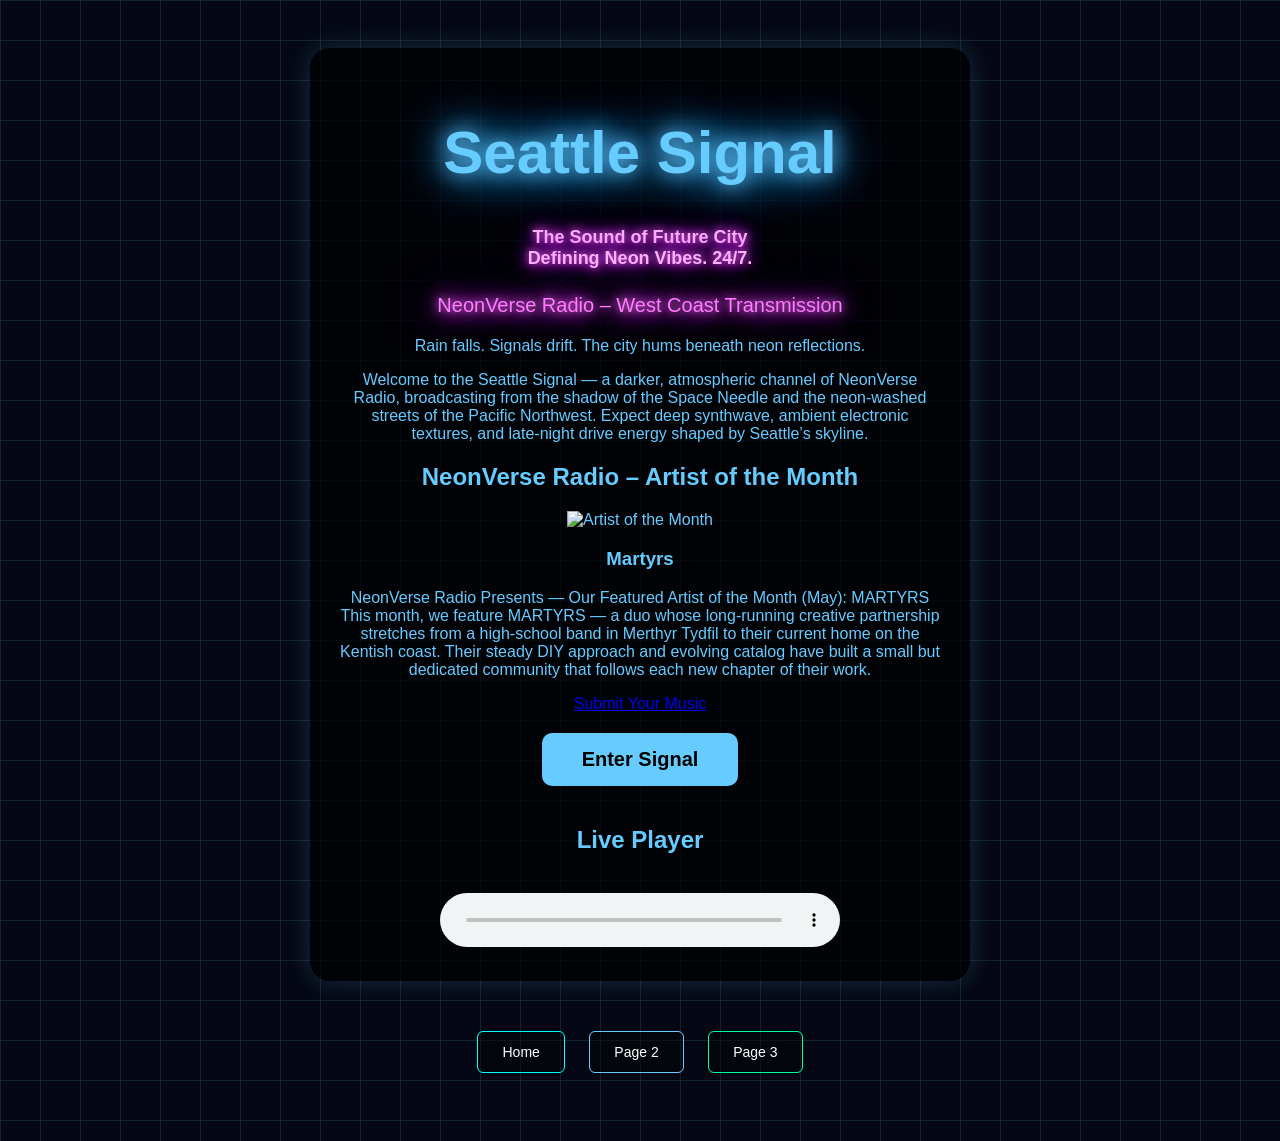
==== page2.html @ 349f717c "Update page2.html" ====
<!DOCTYPE html>
<html>
<head>

<title>NeonVerse Radio – Seattle Signal (24/7)</title>

<meta name="viewport" content="width=device-width, initial-scale=1.0">
<meta name="description" content="Seattle Signal on NeonVerse Radio — a rainy cyberpunk channel broadcasting deep synthwave and electronic music 24/7 from the shadow of the Space Needle.">

<!-- External CSS for Seattle Signal -->
<link rel="stylesheet" href="PAGE2.CSS">

</head>

<body>

<div class="radio-panel">

<h1>Seattle Signal</h1>

<p class="slogan">
    The Sound of Future City<br>
    Defining Neon Vibes. 24/7.
</p>

<p class="tagline">NeonVerse Radio – West Coast Transmission</p>

<p>
Rain falls. Signals drift. The city hums beneath neon reflections.
</p>

<p>
Welcome to the Seattle Signal — a darker, atmospheric channel of NeonVerse Radio, 
broadcasting from the shadow of the Space Needle and the neon‑washed streets of the Pacific Northwest. 
Expect deep synthwave, ambient electronic textures, and late‑night drive energy shaped by Seattle’s skyline.
</p>

<!-- ARTIST OF THE MONTH -->
<div class="artist-month">
    <h2>NeonVerse Radio – Artist of the Month</h2>

    <img src="artist.jpg" alt="Artist of the Month" class="artist-photo">

    <h3 class="artist-name">Martyrs</h3>

    <p class="artist-desc">
        NeonVerse Radio Presents — Our Featured Artist of the Month (May): MARTYRS  
        This month, we feature MARTYRS — a duo whose long‑running creative partnership stretches  
        from a high‑school band in Merthyr Tydfil to their current home on the Kentish coast. Their 
        steady DIY approach and evolving catalog have built a small but dedicated community that 
        follows each new chapter of their work.
    </p>

    <a class="submit-button" href="https://facebook.com/YOURPAGE" target="_blank">
        Submit Your Music
    </a>
</div>

<a class="listen-button" href="#player">Enter Signal</a>

<div id="player">
    <h2>Live Player</h2>
    <audio controls>
        <source src="https://a9.asurahosting.com/listen/neonverse/radio.mp3" type="audio/mpeg">
    </audio>
</div>

</div>

<!-- Bottom Navigation -->
<div class="bottom-nav">
  <a class="home-btn" href="index.html">Home</a>
  <a class="page2-btn" href="page2.html">Page 2</a>
  <a class="page3-btn" href="page3.html">Page 3</a>
</div>

</body>
</html>
---- PAGE2.CSS ----
/* ===========================
   Seattle Signal – Page 2 CSS
   NeonVerse Radio
   =========================== */

body {
    color: #66ccff;
    font-family: Arial, sans-serif;
    text-align: center;
    padding: 40px;
    background-color: #050814;

    background-image:
        linear-gradient(#66ccff22 1px, transparent 1px),
        linear-gradient(90deg, #66ccff22 1px, transparent 1px);

    background-size: 40px 40px;
}

/* Main Panel */
.radio-panel {
    background: rgba(0, 0, 0, 0.7);
    border-radius: 20px;
    padding: 30px;
    max-width: 600px;
    margin: auto;
    box-shadow: 0 0 25px #66ccff33;
}

/* Seattle Signal Title */
h1 {
    font-size: clamp(36px, 8vw, 60px);
    color: #66ccff;
    text-shadow: 0 0 20px #66ccff, 0 0 40px #33aaff, 0 0 60px #0099ff;
}

/* West Coast Transmission – Neon Glow */
.tagline {
    font-size: 20px;
    margin-bottom: 20px;
    color: #ff7bff;
    text-shadow:
        0 0 10px #ff7bff,
        0 0 20px #ff3cff,
        0 0 30px #d600ff,
        0 0 40px #b000ff,
        0 0 60px #8000ff;
}
.slogan {
    font-size: 18px;
    margin-top: 10px;
    margin-bottom: 25px;
    color: #ffb3ff;
    font-weight: bold;
    text-shadow:
        0 0 8px #ff7bff,
        0 0 16px #d600ff,
        0 0 24px #a000ff;
}


/* Buttons */
.listen-button {
    display: inline-block;
    padding: 15px 40px;
    margin: 20px;
    font-size: 20px;
    color: black;
    background: #66ccff;
    border-radius: 10px;
    text-decoration: none;
    font-weight: bold;
    transition: transform 0.2s ease;
}

.listen-button:hover {
    transform: scale(1.07);
}

/* Audio Player */
audio {
    margin-top: 20px;
    width: 100%;
    max-width: 400px;
}

/* Bottom Navigation */
.bottom-nav {
    text-align: center;
    margin: 40px 0 10px 0;
}

.bottom-nav a {
    display: inline-block;
    margin: 10px;
    padding: 12px 24px;
    font-size: 14px;
    text-decoration: none;
    color: #ffffff;
    border-radius: 6px;
    background: rgba(0, 0, 0, 0.4);
    transition: all 0.3s ease;
}

.home-btn { border: 1px solid #00ffff; }
.page2-btn { border: 1px solid #66ccff; }
.page3-btn { border: 1px solid #00ff9c; }

.home-btn:hover { background: #00ffff; color: #000; }
.page2-btn:hover { background: #66ccff; color: #000; }
.page3-btn:hover { background: #00ff9c; color: #000; }
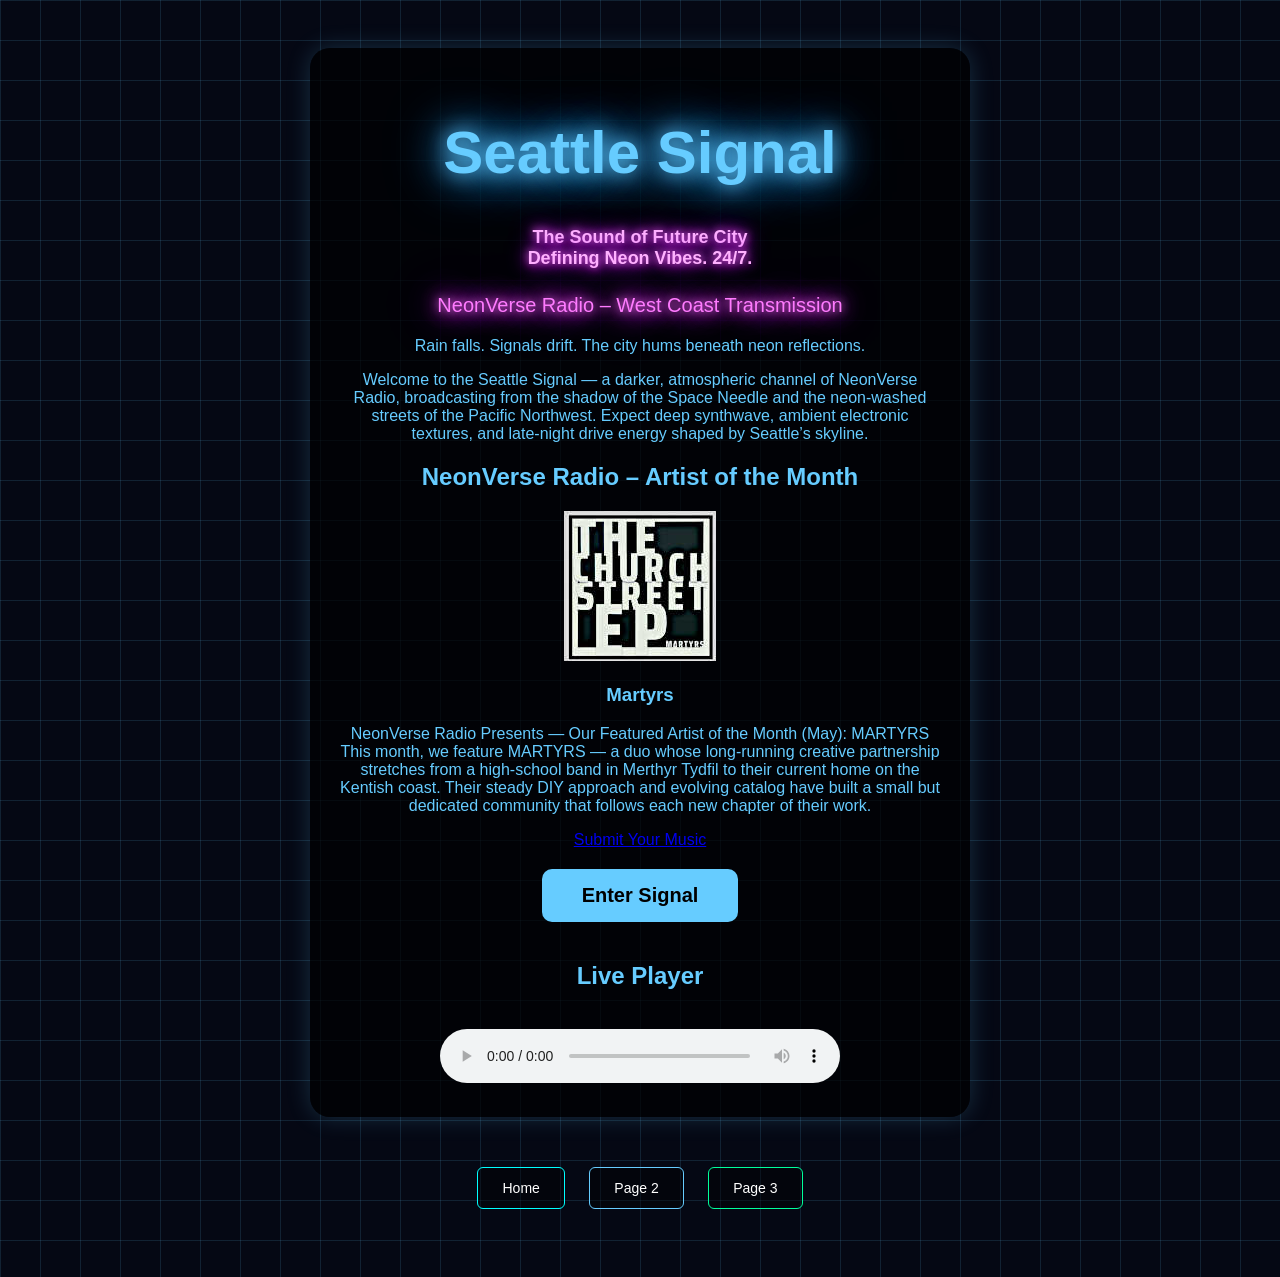
==== commit 22b53ea8: "Update page2.html" ====
--- a/page2.html
+++ b/page2.html
@@ -39,7 +39,7 @@
 <div class="artist-month">
     <h2>NeonVerse Radio – Artist of the Month</h2>
 
-    <img src="artist.jpg" alt="Artist of the Month" class="artist-photo">
+    <img src="MARTYRS.JPG" alt="Artist of the Month" class="artist-photo">
 
     <h3 class="artist-name">Martyrs</h3>
 
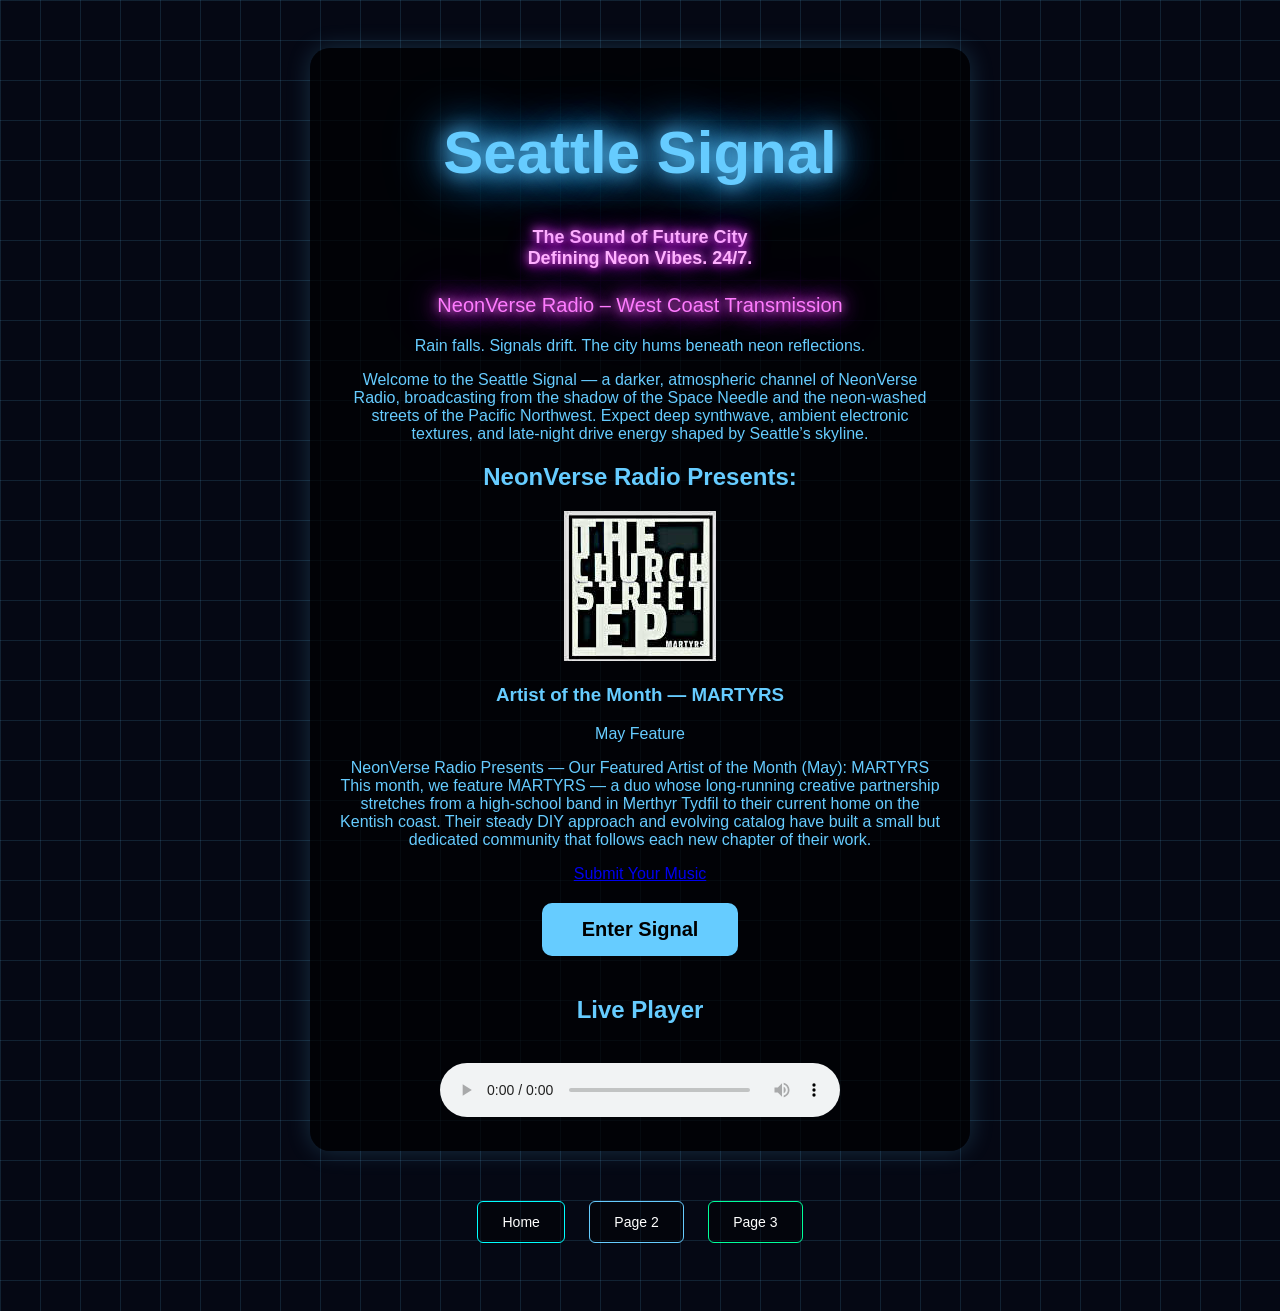
==== commit efda43b0: "Update page2.html" ====
--- a/page2.html
+++ b/page2.html
@@ -37,11 +37,12 @@
 
 <!-- ARTIST OF THE MONTH -->
 <div class="artist-month">
-    <h2>NeonVerse Radio – Artist of the Month</h2>
+    <h2>NeonVerse Radio Presents:</h2>
 
     <img src="MARTYRS.JPG" alt="Artist of the Month" class="artist-photo">
 
-    <h3 class="artist-name">Martyrs</h3>
+    <h3 class="artist-name">Artist of the Month — MARTYRS</h3>
+    <p>May Feature</p>
 
     <p class="artist-desc">
         NeonVerse Radio Presents — Our Featured Artist of the Month (May): MARTYRS  
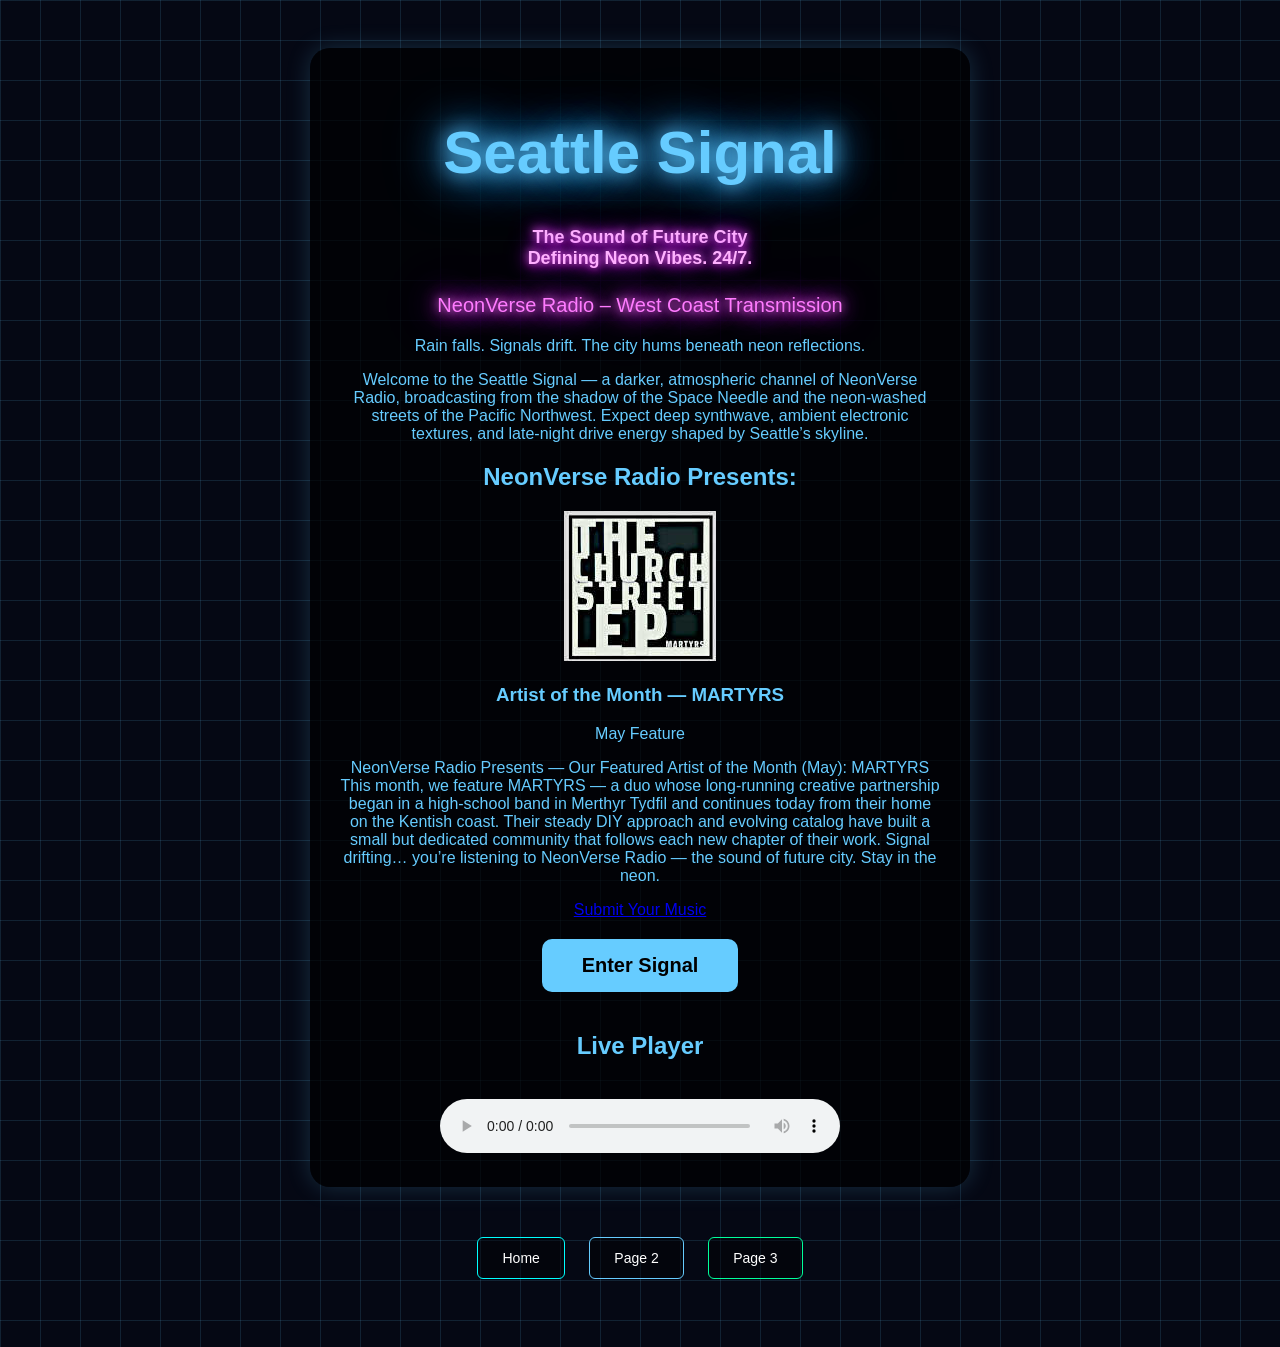
==== commit 171680ca: "Update page2.html" ====
--- a/page2.html
+++ b/page2.html
@@ -46,10 +46,12 @@
 
     <p class="artist-desc">
         NeonVerse Radio Presents — Our Featured Artist of the Month (May): MARTYRS  
-        This month, we feature MARTYRS — a duo whose long‑running creative partnership stretches  
-        from a high‑school band in Merthyr Tydfil to their current home on the Kentish coast. Their 
-        steady DIY approach and evolving catalog have built a small but dedicated community that 
-        follows each new chapter of their work.
+        This month, we feature MARTYRS — a duo whose long-running creative partnership began in a
+        high-school band in Merthyr Tydfil and continues today from their home on the Kentish coast.
+        Their steady DIY approach and evolving catalog have built a small but dedicated community
+        that follows each new chapter of their work.
+        
+        Signal drifting… you’re listening to NeonVerse Radio — the sound of future city. Stay in the neon.
     </p>
 
     <a class="submit-button" href="https://facebook.com/YOURPAGE" target="_blank">
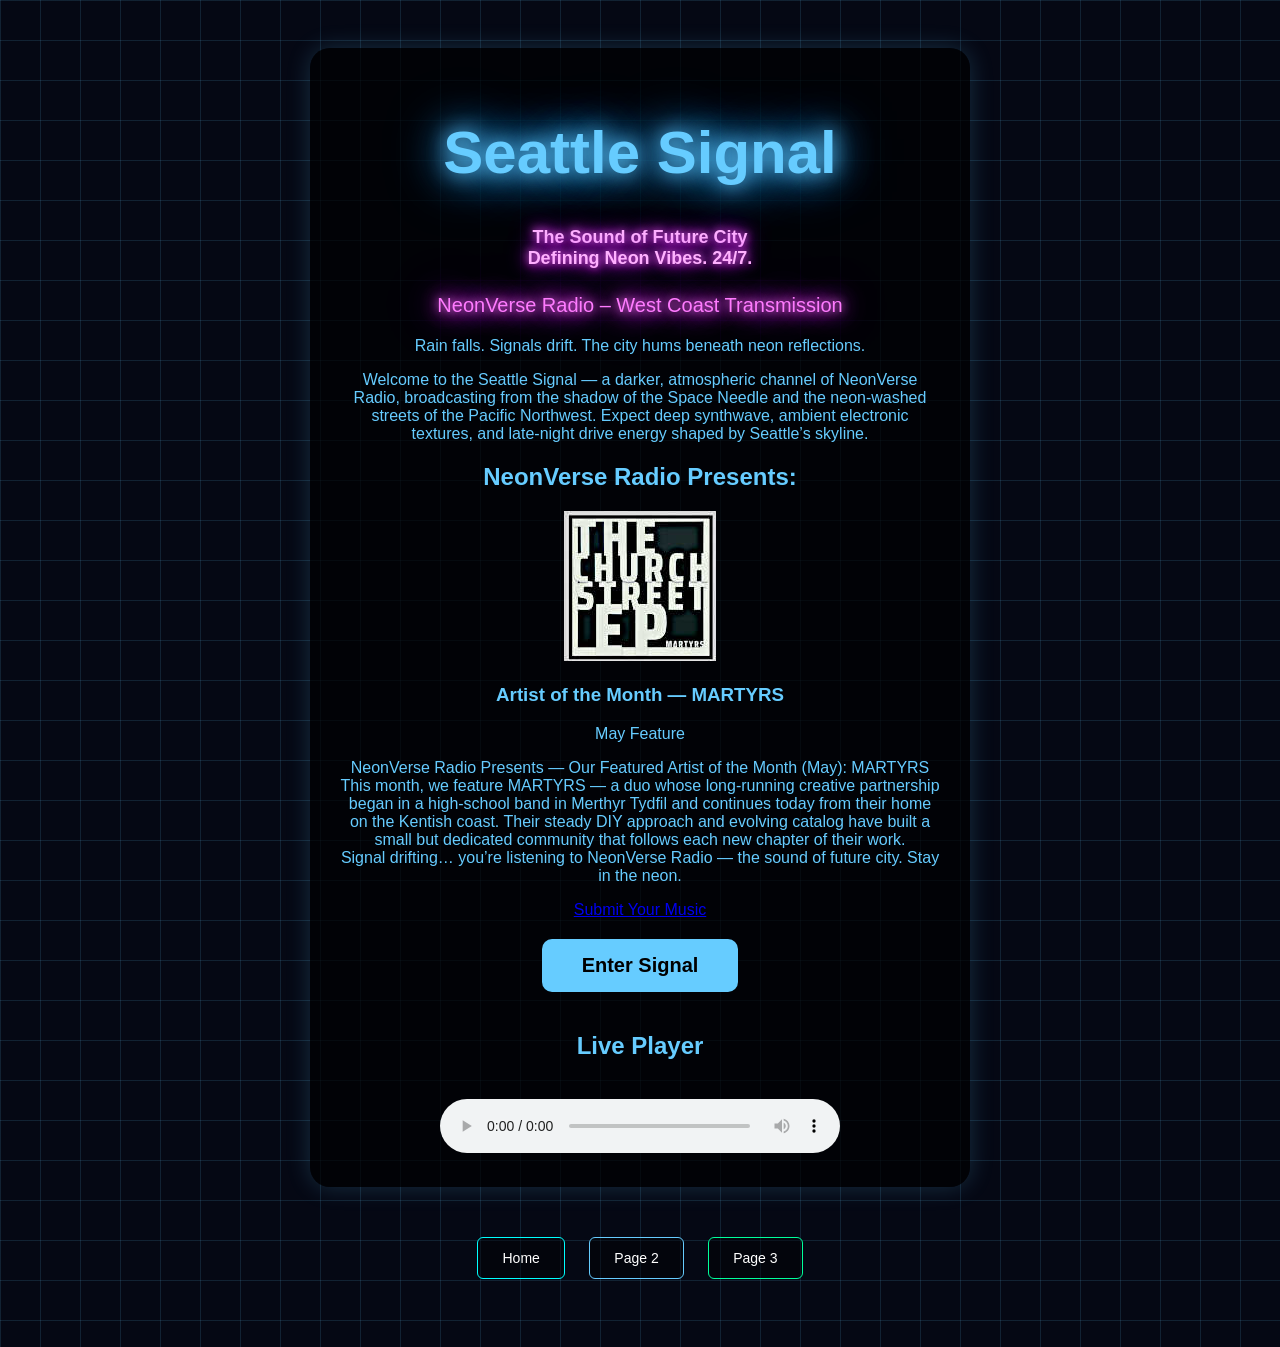
==== commit 736c90c1: "Update page2.html" ====
--- a/page2.html
+++ b/page2.html
@@ -49,7 +49,7 @@
         This month, we feature MARTYRS — a duo whose long-running creative partnership began in a
         high-school band in Merthyr Tydfil and continues today from their home on the Kentish coast.
         Their steady DIY approach and evolving catalog have built a small but dedicated community
-        that follows each new chapter of their work.
+        that follows each new chapter of their work.<br>
         
         Signal drifting… you’re listening to NeonVerse Radio — the sound of future city. Stay in the neon.
     </p>
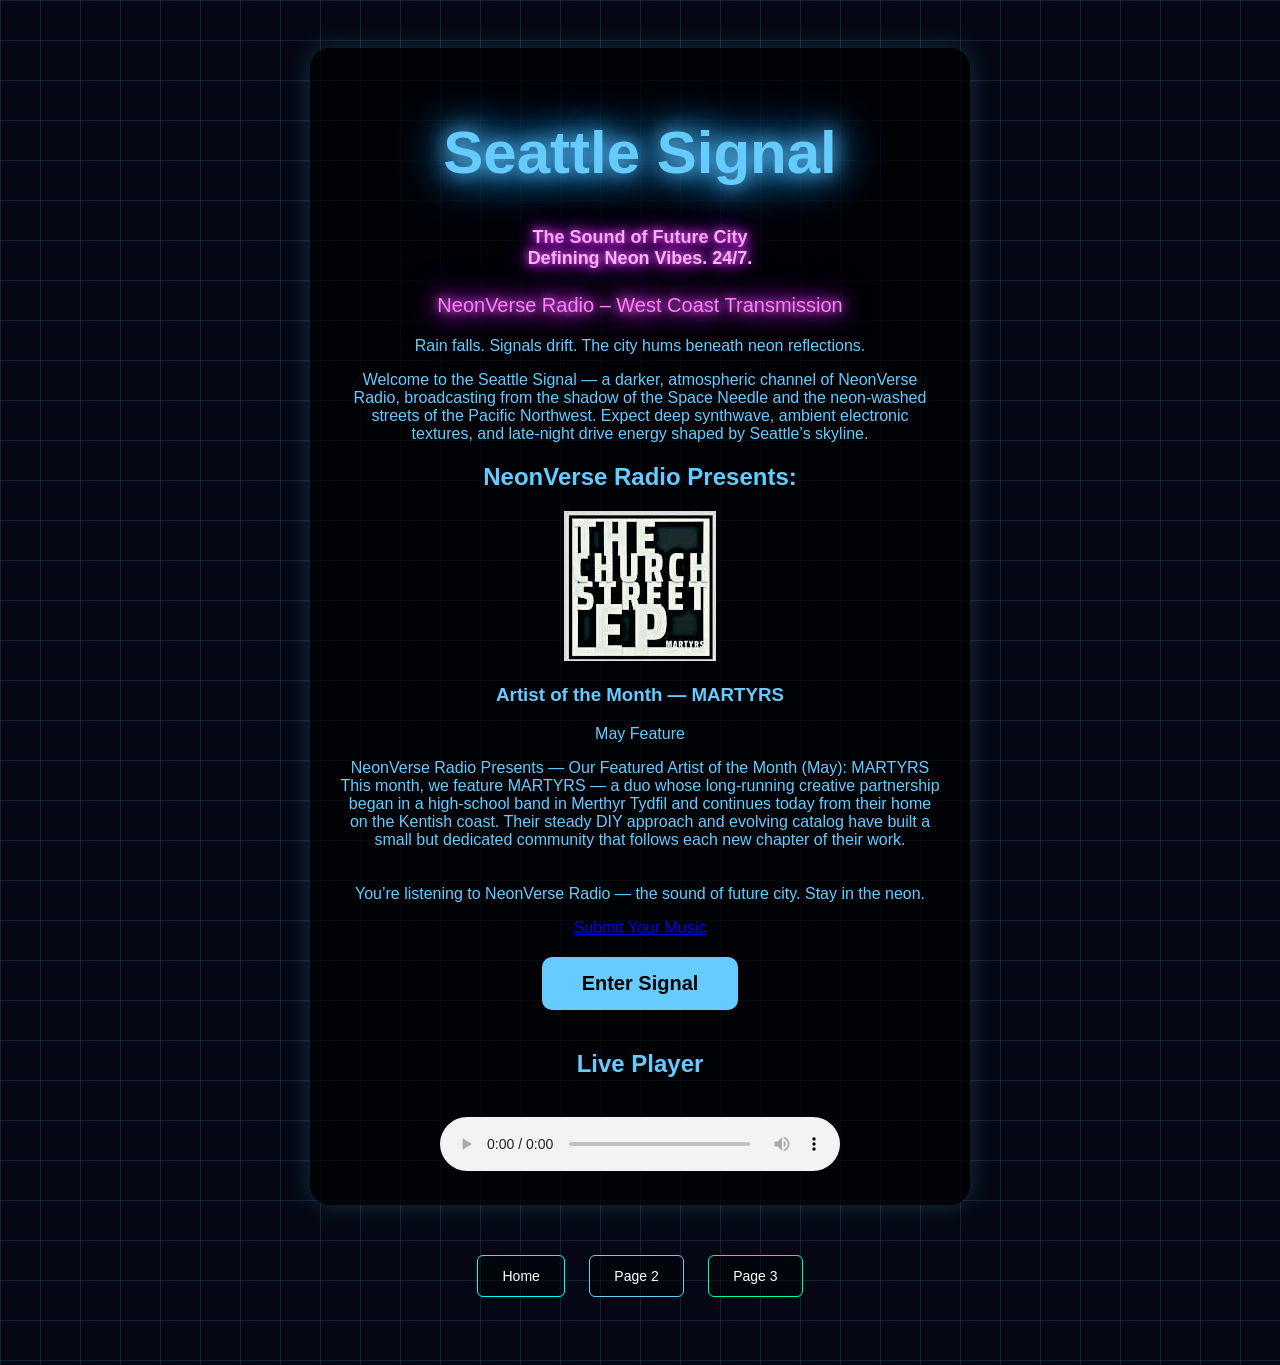
==== commit ae263653: "Update page2.html" ====
--- a/page2.html
+++ b/page2.html
@@ -49,9 +49,9 @@
         This month, we feature MARTYRS — a duo whose long-running creative partnership began in a
         high-school band in Merthyr Tydfil and continues today from their home on the Kentish coast.
         Their steady DIY approach and evolving catalog have built a small but dedicated community
-        that follows each new chapter of their work.<br>
+        that follows each new chapter of their work.<br><br><br>
         
-        Signal drifting… you’re listening to NeonVerse Radio — the sound of future city. Stay in the neon.
+        You’re listening to NeonVerse Radio — the sound of future city. Stay in the neon.
     </p>
 
     <a class="submit-button" href="https://facebook.com/YOURPAGE" target="_blank">
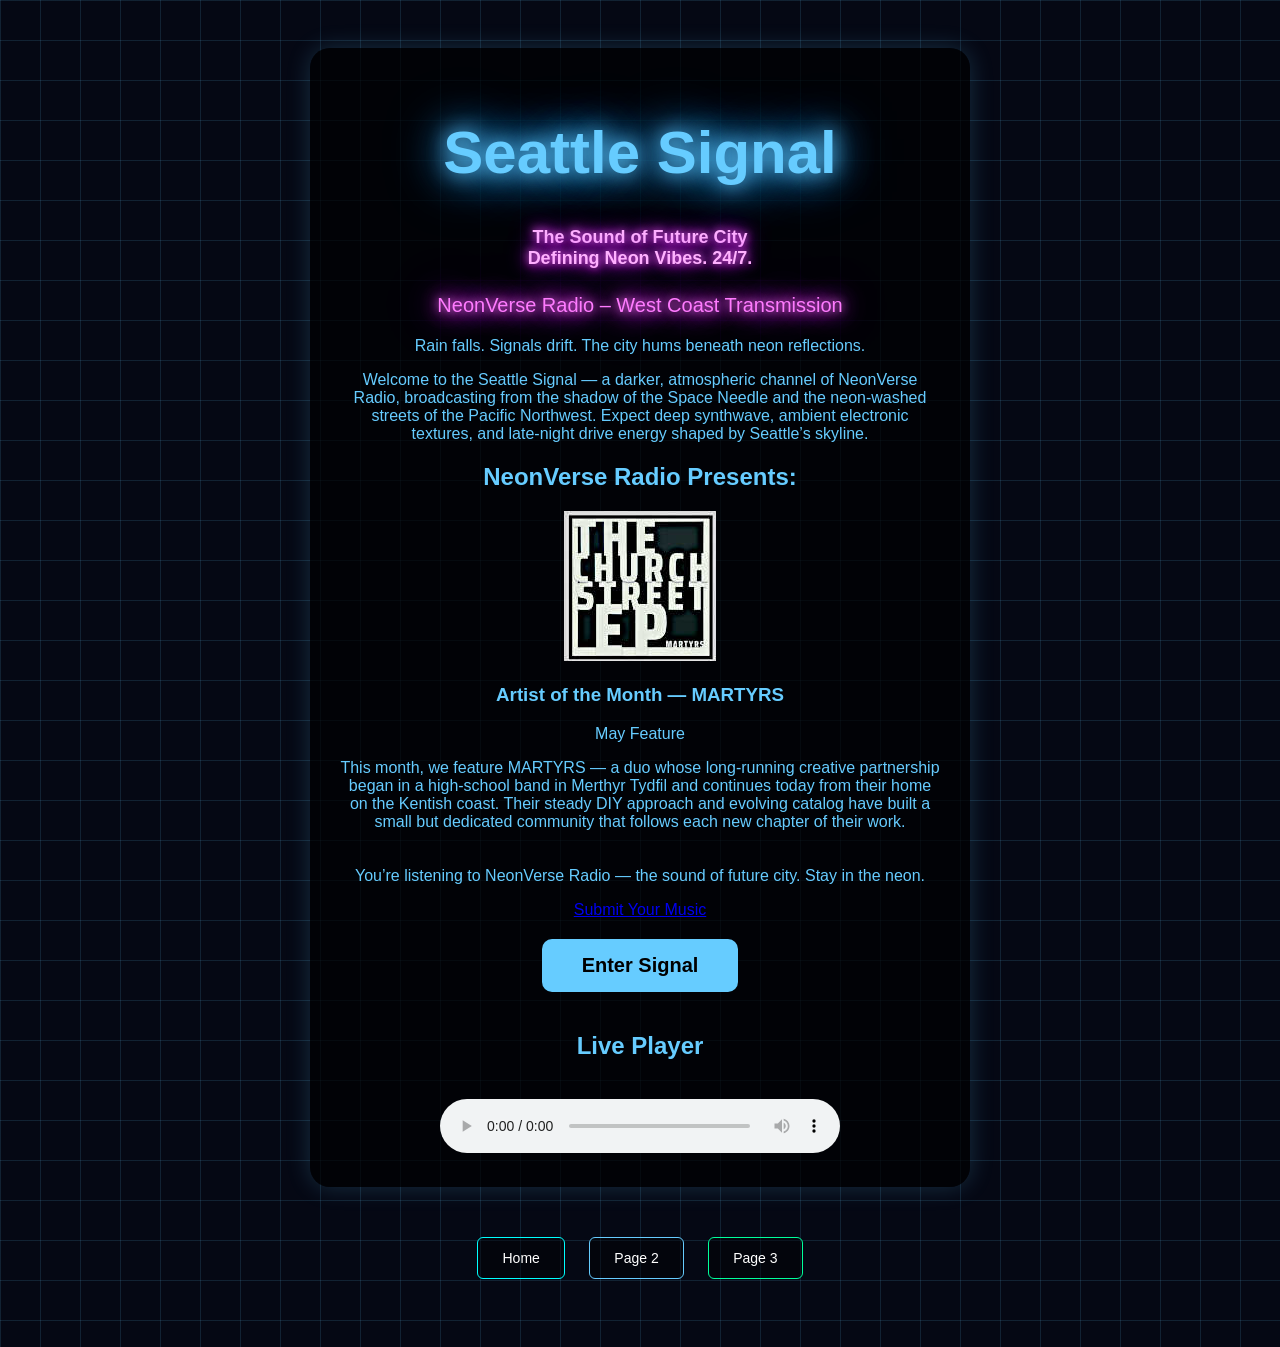
==== commit fad0350e: "Update page2.html" ====
--- a/page2.html
+++ b/page2.html
@@ -45,7 +45,6 @@
     <p>May Feature</p>
 
     <p class="artist-desc">
-        NeonVerse Radio Presents — Our Featured Artist of the Month (May): MARTYRS  
         This month, we feature MARTYRS — a duo whose long-running creative partnership began in a
         high-school band in Merthyr Tydfil and continues today from their home on the Kentish coast.
         Their steady DIY approach and evolving catalog have built a small but dedicated community
